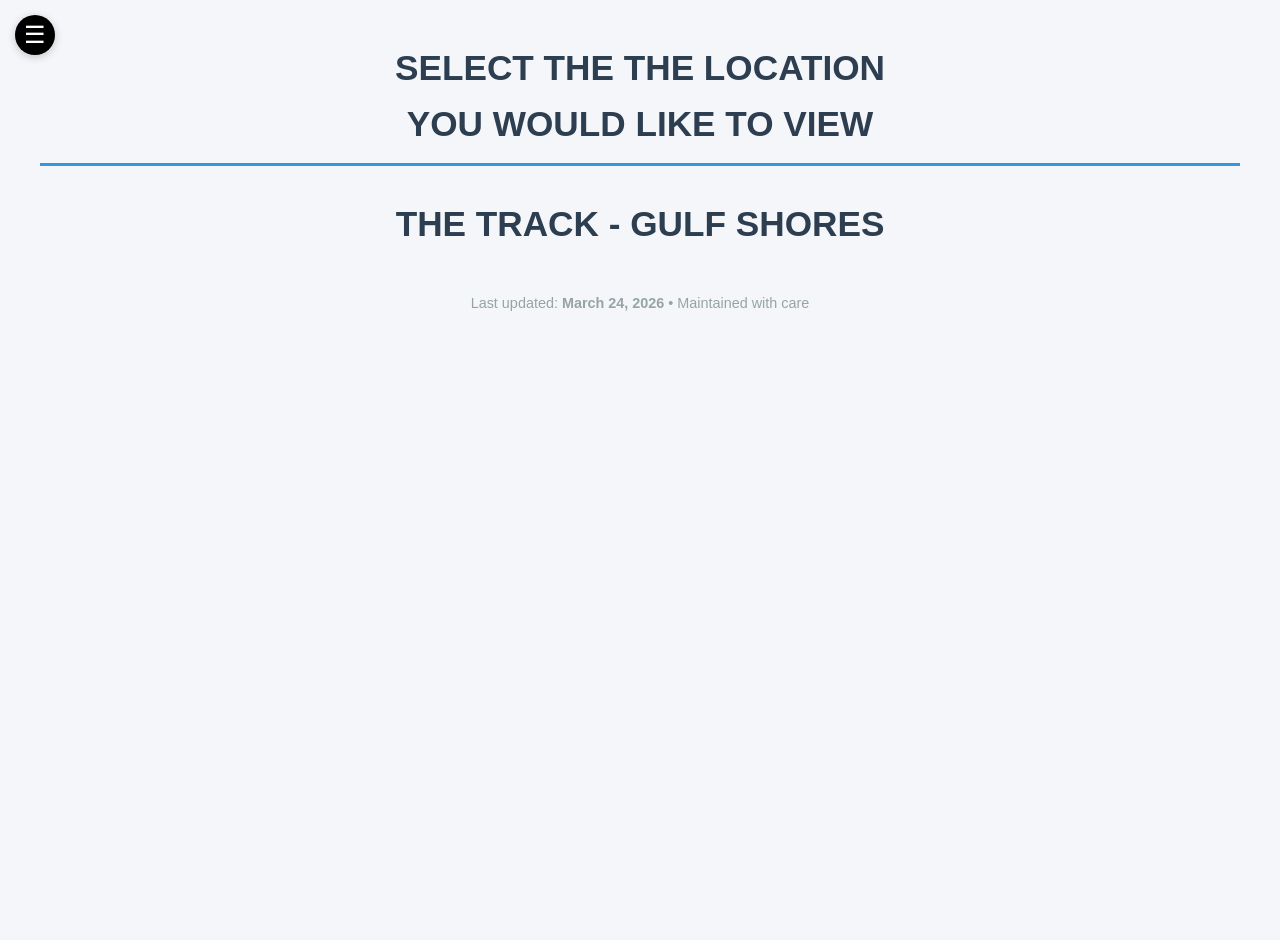
==== index.html @ ee3da4c7 "Add files via upload" ====
<!DOCTYPE html>
<html lang="en">
<head>
    <meta charset="UTF-8">
    <meta name="viewport" content="width=device-width, initial-scale=1.0">
    <!-- <link rel="icon" href="logo_default.png" type="image/png"> -->
    <title>The Track Family Fun Parks</title>
    <meta name="description" content="Park Information">
    <link rel="stylesheet" href="style.css">
    
</head>
<body>

      <button class="menu-btn" id="menuBtn">☰</button>

   
  <nav class="sidebar" id="sidebar">

    <div id="sidebar-container"></div>

  </nav>

  
  <!-- Overlay (for mobile) -->
  <div class="overlay" id="overlay"></div>
  <div class="main-content" id="mainContent">

    <!--Main Content-->
    <div>
        <h1>SELECT THE THE LOCATION<br>YOU WOULD LIKE TO VIEW</h1>
        
        <a href="gstrack.html">
        <div>
            <h2>THE TRACK - GULF SHORES</h2>
            
        </div>
        </a>
   
        
        <div class="footer" id="footer-container">
            
        </div>
    </div>
   </div>
 <script src="script.js"></script>
</body>
</html>
---- style.css ----
/* GLOBAL RESET & LAYOUT */
* {
    margin: 0;
    padding: 0;
    box-sizing: border-box;
}

body {
    font-family: 'Segoe UI', Tahoma, Geneva, Verdana, sans-serif;
    line-height: 1.6;
    margin: 0;
    padding: 20px;
    background-color: #f4f6f9;
    color: #333;
    overflow-x: hidden;
    transition: margin-left 0.3s ease;
}

.container {
    max-width: 1000px;
    margin: 0 auto;
    background: #fff;
    padding: 30px;
    border-radius: 12px;
    box-shadow: 0 4px 15px rgba(0, 0, 0, 0.1);
    transition: margin-left 0.3s ease;
}

/* TYPOGRAPHY & HEADINGS */
h1 {
    text-align: center;
    color: #2c3e50;
    margin-bottom: 30px;
    font-size: 2.2em;
    border-bottom: 3px solid #3498db;
    padding-bottom: 10px;
}

h2 {
    text-align: center;
    color: #2c3e50;
    font-size: 2.2em;
}

p {
    text-align: center;
}

/* ==================== RESPONSIVE IMAGES ==================== */

/* Base image styles - makes ALL images responsive */
img {
    max-width: 100%;
    height: auto;
    display: block;
    margin: 15px auto;
    border-radius: 8px;
    box-shadow: 0 4px 12px rgba(0, 0, 0, 0.1);
}

img:hover {
    cursor: pointer;
}

/* Optional: Style for when the element is in fullscreen mode */
/* The ::backdrop pseudo-element can also be styled for the background */
img:-webkit-full-screen {
    /* For Safari */
    width: 100%;
    height: 100%;
    object-fit: contain; /* Ensures the image fits without stretching */
}
img:fullscreen {
    width: 100%;
    height: 100%;
    object-fit: contain; /* Ensures the image fits without stretching */
}

/* Specific styling for your version/logo images */
.version-image,
.info img {
    width: 120px;
    height: 120px;
    max-width: 100%;           /* Ensures it never overflows */
    object-fit: contain;       /* Keeps proper proportions */
}

/* Larger screens */
@media (min-width: 1200px) {
    .version-image,
    .info img {
        width: 140px;
        height: 140px;
    }
}

/* Tablets */
@media (max-width: 768px) {
    .version-image,
    .info img {
        width: 100px;
        height: 100px;
    }
}

/* Small phones */
@media (max-width: 480px) {
    .version-image,
    .info img {
        width: 85px;
        height: 85px;
    }
}

/* Optional: If you have large/full-width images */
.full-image {
    width: 100%;
    height: auto;
    margin: 20px 0;
    border-radius: 12px;
}

.info {
    width: fit-content;
    height: 450px;
}

.live {
    text-align: center;
    background-color: #27ae60;
    border-radius: 25px;
    color: white;
    margin: 0% 30% 2% 30%;
    text-transform: uppercase;
    padding: 8px 0;
}

.tbd {
    text-align: center;
    background-color: #ac08f8;
    border-radius: 25px;
    color: white;
    margin: 0% 25% 2% 25%;
    text-transform: uppercase;
    padding: 8px 0;
}

.dev {
    text-align: center;
    background-color: #f39c12;
    border-radius: 25px;
    color: white;
    margin: 0% 25% 2% 25%;
    text-transform: uppercase;
    padding: 8px 0;
}

.future {
    text-align: center;
    background-color: #000000;
    border-radius: 25px;
    color: white;
    margin: 0% 25% 2% 25%;
    text-transform: uppercase;
    padding: 8px 0;
}

.og {
    text-align: center;
    background-color: #0101ce;
    border-radius: 25px;
    color: white;
    margin: 0% 30% 2% 30%;
    text-transform: uppercase;
    padding: 8px 0;
}

.version h2 {
    margin: 0 0 12px 0;
    color: #2980b9;
    font-size: 1.35em;
    display: flex;
    justify-content: space-between;
    align-items: center;
    flex-wrap: wrap;
    gap: 10px;
}

.version h2 .label {
    font-size: 0.75em;
    padding: 4px 10px;
    border-radius: 20px;
    color: white;
    font-weight: bold;
    margin-top: 5px;
}

.date {
    font-size: 0.9em;
    color: #7f8c8d;
    font-style: italic;
    font-weight: normal;
}

ul {
    padding-left: 22px;
    margin: 10px 0 0 0;
}

li {
    margin-bottom: 7px;
    position: relative;
}

li:before {
    content: "";
    color: #3498db;
    font-weight: bold;
    position: absolute;
    left: -16px;
}

ul strong {
    color: blue;
}

.footer {
    text-align: center;
    margin-top: 40px;
    color: #95a5a6;
    font-size: 0.9em;
}

/* VERSION CARDS */
.version {
    background-color: #ffffff;
    border-left: 6px solid #22cffa;
    margin-bottom: 25px;
    padding: 18px;
    border-radius: 0 8px 8px 0;
    box-shadow: 0 2px 8px rgba(0, 0, 0, 0.08);
    transition: all 0.3s ease;
}

.version:hover {
    box-shadow: 0 4px 12px rgba(0, 0, 0, 0.15);
    transform: translate(5px, -5px);
}

/* Version Status Border Colors */
#future.version { border-left-color: #000000; }
#tbd.version { border-left-color: #ac08f8; }
#dev.version { border-left-color: #f39c12; }
#live.version { border-left-color: #27ae60; }
#og.version { border-left-color: #0101ce; }

/* Version and Priority */
#prior1.version {
    background-color: #8beff7;
}
#prior2.version {
    background-color: #beff81;
}
#prior3.version {
    background-color: #e4a1f8;
}

.prior {
    font-size: 1em;
    color: #3e4444;
    font-style: italic;
    font-weight: normal;
    margin-left: 15px;
}

/* Label Backgrounds */
.future-label { background-color: #000000; }
.tbd-label { background-color: #ac08f8; }
.dev-label { background-color: #f39c12; }
.live-label { background-color: #27ae60; }
.original-label { background-color: #0101ce; }

/* SIDEBAR NAVIGATION */
.sidebar {
    position: fixed;
    top: 0;
    left: -250px;
    width: 250px;
    height: 100%;
    background-color: #000000;
    color: white;
    transition: left 0.3s ease;
    z-index: 1000;
    padding-top: 30px;
    opacity: 0.95;
    overflow-y: auto; 
    overflow-x: hidden;
    display: flex;     
    flex-direction: column; 
}

.sidebar.open {
    left: 0;
}

.sidebar ul {
    list-style: none;
    padding: 0;
    margin: 0;
    flex: 1;
    overflow-y: auto;
    overflow-x: hidden;
}

.sidebar ul li {
    padding: 15px 20px;
    border-bottom: 1px solid rgba(255, 255, 255, 0.1);
}

.sidebar ul li a {
    color: white;
    text-decoration: none;
    font-size: 16px;
    display: block;
    transition: color 0.2s ease;
}

.sidebar ul li:hover {
    background-color: #4192e2;
}

.sidebar ul li:hover a {
    color: black;
    text-transform: uppercase;
    cursor: pointer;
}

.navvoid:hover {
  background-color: black !important; 
}

#sidebar a.active { 
  background: black; 
  color: #fff; 
}
#toggle-sidebar { 
  display: none; 
}

/* Custom Scrollbar for Sidebar (WebKit) */
.sidebar ul::-webkit-scrollbar {
    width: 8px;
}
.sidebar ul::-webkit-scrollbar-track {
    background: transparent;
}
.sidebar ul::-webkit-scrollbar-thumb {
    background: rgba(255, 255, 255, 0.3);
    border-radius: 4px;
}
.sidebar ul::-webkit-scrollbar-thumb:hover {
    background: rgba(255, 255, 255, 0.5);
}

/* Hamburger Button */
.menu-btn {
    position: fixed;
    top: 15px;
    left: 15px;
    font-size: 24px;
    background: #000000;
    color: white;
    border: none;
    width: 40px;
    height: 40px;
    border-radius: 50%;
    cursor: pointer;
    z-index: 1100;
    display: flex;
    align-items: center;
    justify-content: center;
    transition: left 0.3s ease, transform 0.2s ease;
    box-shadow: 0 2px 8px rgba(0, 0, 0, 0.2);
}

.menu-btn:hover {
    transform: scale(1.1);
}

/* Main Content Shift */
.main-content {
    margin-left: 0;
    padding: 20px;
    transition: margin-left 0.5s ease-out;
    min-height: 100vh;
}

.content-shift {
    margin-left: 250px;
}

/* Overlay (Mobile) */
.overlay {
    position: fixed;
    top: 0;
    left: 0;
    width: 100%;
    height: 100%;
    background: rgba(0, 0, 0, 0.5);
    z-index: 900;
    opacity: 0;
    visibility: hidden;
    transition: opacity 0.3s ease, visibility 0.3s ease;
}

.overlay.active {
    opacity: 1;
    visibility: visible;
}

/* RESPONSIVE DESIGN */
@media (max-width: 768px) {
    .container {
        padding: 20px;
    }
    h1 {
        font-size: 1.8em;
    }
    .version h2 {
        font-size: 1.2em;
        flex-direction: column;
        align-items: flex-start;
    }
    .version h2 .label {
        margin-top: 8px;
    }
    .info {
        height: auto;
    }

    /* Sidebar Mobile */
    .sidebar {
        width: 200px;
        left: -200px;
    }
    .sidebar.open {
        left: 0;
    }
    .content-shift {
        margin-left: 200px;
    }
    .menu-btn {
        left: 10px;
        top: 10px;
    }
}

@media (max-width: 480px) {
    body {
        padding: 12px;
    }
    .container {
        padding: 16px;
    }
    h1 {
        font-size: 1.6em;
    }
    .version {
        padding: 14px;
    }
    .version h2 {
        font-size: 1.1em;
    }
}

.navheader {
    height: 125px;
    margin: 0px 50px;
}

a {
    text-decoration: none;
    color: inherit;
    cursor: pointer;
}

.website {
    color: #0098fd;
}



/* Accordion for Milestones */
.collapsible {
    cursor: pointer;
    padding: 18px;
    width: 100%;
    text-align: center;
    border: #ccc;
    background-color: #f1f1f1;
    font-size: x-large;
    font-weight: bold;
    margin-bottom: 20px;
    border-style: solid;
}

.active1, .collapsible:hover {
    background-color: #22cffa;
    border: #0098fd;
    border-style: solid;
}

.content {
    padding: 0 20px;
    max-height: 0;
    overflow: hidden;
    transition: max-height 0.5s ease-out;
    background-color: #f9f9f9;
}
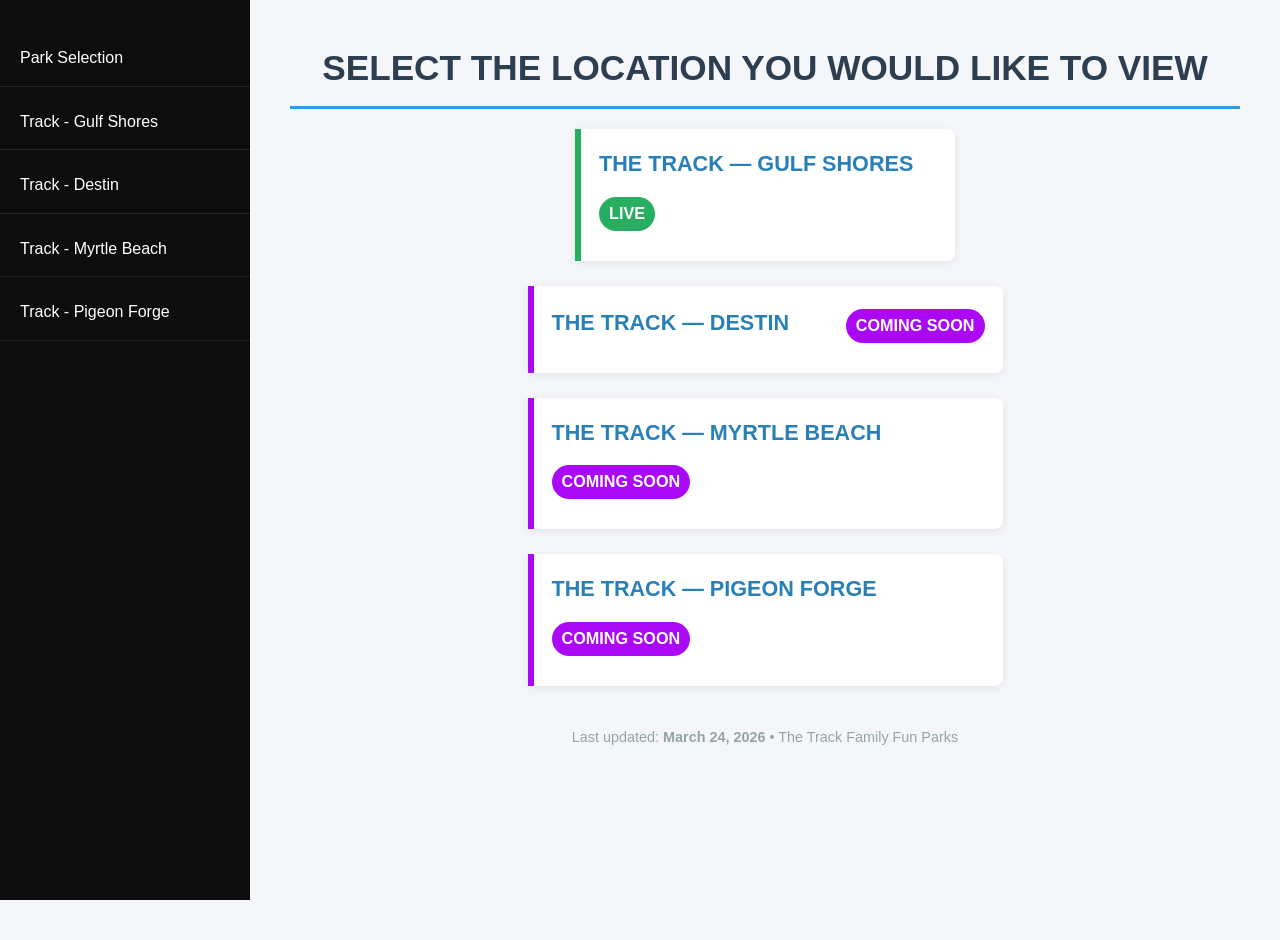
==== commit 34c03625: "Add files via upload" ====
--- a/index.html
+++ b/index.html
@@ -1,47 +1,54 @@
-<!DOCTYPE html>
-<html lang="en">
-<head>
-    <meta charset="UTF-8">
-    <meta name="viewport" content="width=device-width, initial-scale=1.0">
-    <!-- <link rel="icon" href="logo_default.png" type="image/png"> -->
-    <title>The Track Family Fun Parks</title>
-    <meta name="description" content="Park Information">
-    <link rel="stylesheet" href="style.css">
-    
-</head>
-<body>
-
-      <button class="menu-btn" id="menuBtn">☰</button>
-
-   
-  <nav class="sidebar" id="sidebar">
-
-    <div id="sidebar-container"></div>
-
-  </nav>
-
-  
-  <!-- Overlay (for mobile) -->
-  <div class="overlay" id="overlay"></div>
-  <div class="main-content" id="mainContent">
-
-    <!--Main Content-->
-    <div>
-        <h1>SELECT THE THE LOCATION<br>YOU WOULD LIKE TO VIEW</h1>
-        
-        <a href="gstrack.html">
-        <div>
-            <h2>THE TRACK - GULF SHORES</h2>
-            
-        </div>
-        </a>
-   
-        
-        <div class="footer" id="footer-container">
-            
-        </div>
-    </div>
-   </div>
- <script src="script.js"></script>
-</body>
-</html>+<!DOCTYPE html>
+<html lang="en">
+<head>
+    <meta charset="UTF-8">
+    <meta name="viewport" content="width=device-width, initial-scale=1.0">
+    <link rel="icon" href="images/gs-logo.jpeg" type="image/jpeg">
+    <title>Select a Location | The Track Family Fun Parks</title>
+    <meta name="description" content="Park information for The Track Family Fun Parks locations">
+    <link rel="stylesheet" href="style.css">
+</head>
+<body>
+    <button class="menu-btn" id="menuBtn" aria-label="Open navigation menu" aria-expanded="false" aria-controls="sidebar">&#9776;</button>
+
+    <nav class="sidebar" id="sidebar">
+        <div id="sidebar-container"></div>
+    </nav>
+
+    <!-- Overlay (mobile) -->
+    <div class="overlay" id="overlay"></div>
+
+    <div class="main-content" id="mainContent">
+
+        <h1>SELECT THE LOCATION YOU WOULD LIKE TO VIEW</h1>
+
+        <a href="gstrack.html">
+            <div class="version live">
+                <h2>THE TRACK &mdash; GULF SHORES <span class="label live-label">LIVE</span></h2>
+            </div>
+        </a>
+
+        <a href="dtrack.html">
+            <div class="version tbd">
+                <h2>THE TRACK &mdash; DESTIN <span class="label tbd-label">COMING SOON</span></h2>
+            </div>
+        </a>
+
+        <a href="mbtrack.html">
+            <div class="version tbd">
+                <h2>THE TRACK &mdash; MYRTLE BEACH <span class="label tbd-label">COMING SOON</span></h2>
+            </div>
+        </a>
+
+        <a href="pftrack.html">
+            <div class="version tbd">
+                <h2>THE TRACK &mdash; PIGEON FORGE <span class="label tbd-label">COMING SOON</span></h2>
+            </div>
+        </a>
+
+        <div class="footer" id="footer-container"></div>
+    </div>
+
+    <script src="script.js"></script>
+</body>
+</html>
--- a/style.css
+++ b/style.css
@@ -1,519 +1,696 @@
-/* GLOBAL RESET & LAYOUT */
-* {
-    margin: 0;
-    padding: 0;
-    box-sizing: border-box;
-}
-
-body {
-    font-family: 'Segoe UI', Tahoma, Geneva, Verdana, sans-serif;
-    line-height: 1.6;
-    margin: 0;
-    padding: 20px;
-    background-color: #f4f6f9;
-    color: #333;
-    overflow-x: hidden;
-    transition: margin-left 0.3s ease;
-}
-
-.container {
-    max-width: 1000px;
-    margin: 0 auto;
-    background: #fff;
-    padding: 30px;
-    border-radius: 12px;
-    box-shadow: 0 4px 15px rgba(0, 0, 0, 0.1);
-    transition: margin-left 0.3s ease;
-}
-
-/* TYPOGRAPHY & HEADINGS */
-h1 {
-    text-align: center;
-    color: #2c3e50;
-    margin-bottom: 30px;
-    font-size: 2.2em;
-    border-bottom: 3px solid #3498db;
-    padding-bottom: 10px;
-}
-
-h2 {
-    text-align: center;
-    color: #2c3e50;
-    font-size: 2.2em;
-}
-
-p {
-    text-align: center;
-}
-
-/* ==================== RESPONSIVE IMAGES ==================== */
-
-/* Base image styles - makes ALL images responsive */
-img {
-    max-width: 100%;
-    height: auto;
-    display: block;
-    margin: 15px auto;
-    border-radius: 8px;
-    box-shadow: 0 4px 12px rgba(0, 0, 0, 0.1);
-}
-
-img:hover {
-    cursor: pointer;
-}
-
-/* Optional: Style for when the element is in fullscreen mode */
-/* The ::backdrop pseudo-element can also be styled for the background */
-img:-webkit-full-screen {
-    /* For Safari */
-    width: 100%;
-    height: 100%;
-    object-fit: contain; /* Ensures the image fits without stretching */
-}
-img:fullscreen {
-    width: 100%;
-    height: 100%;
-    object-fit: contain; /* Ensures the image fits without stretching */
-}
-
-/* Specific styling for your version/logo images */
-.version-image,
-.info img {
-    width: 120px;
-    height: 120px;
-    max-width: 100%;           /* Ensures it never overflows */
-    object-fit: contain;       /* Keeps proper proportions */
-}
-
-/* Larger screens */
-@media (min-width: 1200px) {
-    .version-image,
-    .info img {
-        width: 140px;
-        height: 140px;
-    }
-}
-
-/* Tablets */
-@media (max-width: 768px) {
-    .version-image,
-    .info img {
-        width: 100px;
-        height: 100px;
-    }
-}
-
-/* Small phones */
-@media (max-width: 480px) {
-    .version-image,
-    .info img {
-        width: 85px;
-        height: 85px;
-    }
-}
-
-/* Optional: If you have large/full-width images */
-.full-image {
-    width: 100%;
-    height: auto;
-    margin: 20px 0;
-    border-radius: 12px;
-}
-
-.info {
-    width: fit-content;
-    height: 450px;
-}
-
-.live {
-    text-align: center;
-    background-color: #27ae60;
-    border-radius: 25px;
-    color: white;
-    margin: 0% 30% 2% 30%;
-    text-transform: uppercase;
-    padding: 8px 0;
-}
-
-.tbd {
-    text-align: center;
-    background-color: #ac08f8;
-    border-radius: 25px;
-    color: white;
-    margin: 0% 25% 2% 25%;
-    text-transform: uppercase;
-    padding: 8px 0;
-}
-
-.dev {
-    text-align: center;
-    background-color: #f39c12;
-    border-radius: 25px;
-    color: white;
-    margin: 0% 25% 2% 25%;
-    text-transform: uppercase;
-    padding: 8px 0;
-}
-
-.future {
-    text-align: center;
-    background-color: #000000;
-    border-radius: 25px;
-    color: white;
-    margin: 0% 25% 2% 25%;
-    text-transform: uppercase;
-    padding: 8px 0;
-}
-
-.og {
-    text-align: center;
-    background-color: #0101ce;
-    border-radius: 25px;
-    color: white;
-    margin: 0% 30% 2% 30%;
-    text-transform: uppercase;
-    padding: 8px 0;
-}
-
-.version h2 {
-    margin: 0 0 12px 0;
-    color: #2980b9;
-    font-size: 1.35em;
-    display: flex;
-    justify-content: space-between;
-    align-items: center;
-    flex-wrap: wrap;
-    gap: 10px;
-}
-
-.version h2 .label {
-    font-size: 0.75em;
-    padding: 4px 10px;
-    border-radius: 20px;
-    color: white;
-    font-weight: bold;
-    margin-top: 5px;
-}
-
-.date {
-    font-size: 0.9em;
-    color: #7f8c8d;
-    font-style: italic;
-    font-weight: normal;
-}
-
-ul {
-    padding-left: 22px;
-    margin: 10px 0 0 0;
-}
-
-li {
-    margin-bottom: 7px;
-    position: relative;
-}
-
-li:before {
-    content: "";
-    color: #3498db;
-    font-weight: bold;
-    position: absolute;
-    left: -16px;
-}
-
-ul strong {
-    color: blue;
-}
-
-.footer {
-    text-align: center;
-    margin-top: 40px;
-    color: #95a5a6;
-    font-size: 0.9em;
-}
-
-/* VERSION CARDS */
-.version {
-    background-color: #ffffff;
-    border-left: 6px solid #22cffa;
-    margin-bottom: 25px;
-    padding: 18px;
-    border-radius: 0 8px 8px 0;
-    box-shadow: 0 2px 8px rgba(0, 0, 0, 0.08);
-    transition: all 0.3s ease;
-}
-
-.version:hover {
-    box-shadow: 0 4px 12px rgba(0, 0, 0, 0.15);
-    transform: translate(5px, -5px);
-}
-
-/* Version Status Border Colors */
-#future.version { border-left-color: #000000; }
-#tbd.version { border-left-color: #ac08f8; }
-#dev.version { border-left-color: #f39c12; }
-#live.version { border-left-color: #27ae60; }
-#og.version { border-left-color: #0101ce; }
-
-/* Version and Priority */
-#prior1.version {
-    background-color: #8beff7;
-}
-#prior2.version {
-    background-color: #beff81;
-}
-#prior3.version {
-    background-color: #e4a1f8;
-}
-
-.prior {
-    font-size: 1em;
-    color: #3e4444;
-    font-style: italic;
-    font-weight: normal;
-    margin-left: 15px;
-}
-
-/* Label Backgrounds */
-.future-label { background-color: #000000; }
-.tbd-label { background-color: #ac08f8; }
-.dev-label { background-color: #f39c12; }
-.live-label { background-color: #27ae60; }
-.original-label { background-color: #0101ce; }
-
-/* SIDEBAR NAVIGATION */
-.sidebar {
-    position: fixed;
-    top: 0;
-    left: -250px;
-    width: 250px;
-    height: 100%;
-    background-color: #000000;
-    color: white;
-    transition: left 0.3s ease;
-    z-index: 1000;
-    padding-top: 30px;
-    opacity: 0.95;
-    overflow-y: auto; 
-    overflow-x: hidden;
-    display: flex;     
-    flex-direction: column; 
-}
-
-.sidebar.open {
-    left: 0;
-}
-
-.sidebar ul {
-    list-style: none;
-    padding: 0;
-    margin: 0;
-    flex: 1;
-    overflow-y: auto;
-    overflow-x: hidden;
-}
-
-.sidebar ul li {
-    padding: 15px 20px;
-    border-bottom: 1px solid rgba(255, 255, 255, 0.1);
-}
-
-.sidebar ul li a {
-    color: white;
-    text-decoration: none;
-    font-size: 16px;
-    display: block;
-    transition: color 0.2s ease;
-}
-
-.sidebar ul li:hover {
-    background-color: #4192e2;
-}
-
-.sidebar ul li:hover a {
-    color: black;
-    text-transform: uppercase;
-    cursor: pointer;
-}
-
-.navvoid:hover {
-  background-color: black !important; 
-}
-
-#sidebar a.active { 
-  background: black; 
-  color: #fff; 
-}
-#toggle-sidebar { 
-  display: none; 
-}
-
-/* Custom Scrollbar for Sidebar (WebKit) */
-.sidebar ul::-webkit-scrollbar {
-    width: 8px;
-}
-.sidebar ul::-webkit-scrollbar-track {
-    background: transparent;
-}
-.sidebar ul::-webkit-scrollbar-thumb {
-    background: rgba(255, 255, 255, 0.3);
-    border-radius: 4px;
-}
-.sidebar ul::-webkit-scrollbar-thumb:hover {
-    background: rgba(255, 255, 255, 0.5);
-}
-
-/* Hamburger Button */
-.menu-btn {
-    position: fixed;
-    top: 15px;
-    left: 15px;
-    font-size: 24px;
-    background: #000000;
-    color: white;
-    border: none;
-    width: 40px;
-    height: 40px;
-    border-radius: 50%;
-    cursor: pointer;
-    z-index: 1100;
-    display: flex;
-    align-items: center;
-    justify-content: center;
-    transition: left 0.3s ease, transform 0.2s ease;
-    box-shadow: 0 2px 8px rgba(0, 0, 0, 0.2);
-}
-
-.menu-btn:hover {
-    transform: scale(1.1);
-}
-
-/* Main Content Shift */
-.main-content {
-    margin-left: 0;
-    padding: 20px;
-    transition: margin-left 0.5s ease-out;
-    min-height: 100vh;
-}
-
-.content-shift {
-    margin-left: 250px;
-}
-
-/* Overlay (Mobile) */
-.overlay {
-    position: fixed;
-    top: 0;
-    left: 0;
-    width: 100%;
-    height: 100%;
-    background: rgba(0, 0, 0, 0.5);
-    z-index: 900;
-    opacity: 0;
-    visibility: hidden;
-    transition: opacity 0.3s ease, visibility 0.3s ease;
-}
-
-.overlay.active {
-    opacity: 1;
-    visibility: visible;
-}
-
-/* RESPONSIVE DESIGN */
-@media (max-width: 768px) {
-    .container {
-        padding: 20px;
-    }
-    h1 {
-        font-size: 1.8em;
-    }
-    .version h2 {
-        font-size: 1.2em;
-        flex-direction: column;
-        align-items: flex-start;
-    }
-    .version h2 .label {
-        margin-top: 8px;
-    }
-    .info {
-        height: auto;
-    }
-
-    /* Sidebar Mobile */
-    .sidebar {
-        width: 200px;
-        left: -200px;
-    }
-    .sidebar.open {
-        left: 0;
-    }
-    .content-shift {
-        margin-left: 200px;
-    }
-    .menu-btn {
-        left: 10px;
-        top: 10px;
-    }
-}
-
-@media (max-width: 480px) {
-    body {
-        padding: 12px;
-    }
-    .container {
-        padding: 16px;
-    }
-    h1 {
-        font-size: 1.6em;
-    }
-    .version {
-        padding: 14px;
-    }
-    .version h2 {
-        font-size: 1.1em;
-    }
-}
-
-.navheader {
-    height: 125px;
-    margin: 0px 50px;
-}
-
-a {
-    text-decoration: none;
-    color: inherit;
-    cursor: pointer;
-}
-
-.website {
-    color: #0098fd;
-}
-
-
-
-/* Accordion for Milestones */
-.collapsible {
-    cursor: pointer;
-    padding: 18px;
-    width: 100%;
-    text-align: center;
-    border: #ccc;
-    background-color: #f1f1f1;
-    font-size: x-large;
-    font-weight: bold;
-    margin-bottom: 20px;
-    border-style: solid;
-}
-
-.active1, .collapsible:hover {
-    background-color: #22cffa;
-    border: #0098fd;
-    border-style: solid;
-}
-
-.content {
-    padding: 0 20px;
-    max-height: 0;
-    overflow: hidden;
-    transition: max-height 0.5s ease-out;
-    background-color: #f9f9f9;
-}+/* GLOBAL RESET & LAYOUT */
+* {
+    margin: 0;
+    padding: 0;
+    box-sizing: border-box;
+}
+
+body {
+    font-family: 'Segoe UI', Tahoma, Geneva, Verdana, sans-serif;
+    line-height: 1.6;
+    margin: 0;
+    padding: 20px;
+    background-color: #f4f6f9;
+    color: #333;
+    overflow-x: hidden;
+}
+
+.container {
+    max-width: 1000px;
+    margin: 0 auto;
+    background: #fff;
+    padding: 30px;
+    border-radius: 12px;
+    box-shadow: 0 4px 15px rgba(0, 0, 0, 0.1);
+}
+
+/* TYPOGRAPHY & HEADINGS */
+h1 {
+    text-align: center;
+    color: #2c3e50;
+    margin-bottom: 20px;
+    font-size: 2.2em;
+    border-bottom: 3px solid #3498db;
+    padding-bottom: 10px;
+}
+
+h2 {
+    text-align: center;
+    color: #2c3e50;
+    font-size: 2.2em;
+}
+
+p {
+    text-align: center;
+}
+
+address {
+    text-align: center;
+    font-style: normal;
+    color: #555;
+    margin-bottom: 8px;
+    font-size: 1em;
+    line-height: 1.8;
+}
+
+/* LINKS */
+a {
+    text-decoration: none;
+    color: inherit;
+    cursor: pointer;
+}
+
+.website {
+    display: block;
+    text-align: center;
+    color: #0098fd;
+    margin-bottom: 20px;
+    font-size: 1em;
+}
+
+/* IMAGES */
+img {
+    max-width: 100%;
+    height: auto;
+    display: block;
+    margin: 15px auto;
+    border-radius: 8px;
+    box-shadow: 0 4px 12px rgba(0, 0, 0, 0.1);
+}
+
+img:hover {
+    cursor: pointer;
+}
+
+img:-webkit-full-screen {
+    width: 100%;
+    height: 100%;
+    object-fit: contain;
+}
+img:fullscreen {
+    width: 100%;
+    height: 100%;
+    object-fit: contain;
+}
+
+.version-image,
+.info img {
+    width: 120px;
+    height: 120px;
+    max-width: 100%;
+    object-fit: contain;
+}
+
+.full-image {
+    width: 100%;
+    height: auto;
+    margin: 20px 0;
+    border-radius: 12px;
+}
+
+.info {
+    width: fit-content;
+    height: 450px;
+}
+
+/* STATUS BADGE LABELS */
+.live {
+    text-align: center;
+    background-color: #27ae60;
+    border-radius: 25px;
+    color: white;
+    margin: 0% 30% 2% 30%;
+    text-transform: uppercase;
+    padding: 8px 0;
+}
+
+.tbd {
+    text-align: center;
+    background-color: #ac08f8;
+    border-radius: 25px;
+    color: white;
+    margin: 0% 25% 2% 25%;
+    text-transform: uppercase;
+    padding: 8px 0;
+}
+
+.dev {
+    text-align: center;
+    background-color: #f39c12;
+    border-radius: 25px;
+    color: white;
+    margin: 0% 25% 2% 25%;
+    text-transform: uppercase;
+    padding: 8px 0;
+}
+
+.future {
+    text-align: center;
+    background-color: #000000;
+    border-radius: 25px;
+    color: white;
+    margin: 0% 25% 2% 25%;
+    text-transform: uppercase;
+    padding: 8px 0;
+}
+
+.og {
+    text-align: center;
+    background-color: #0101ce;
+    border-radius: 25px;
+    color: white;
+    margin: 0% 30% 2% 30%;
+    text-transform: uppercase;
+    padding: 8px 0;
+}
+
+/* VERSION CARDS */
+.version {
+    background-color: #ffffff;
+    border-left: 6px solid #22cffa;
+    margin-bottom: 25px;
+    padding: 18px;
+    border-radius: 0 8px 8px 0;
+    box-shadow: 0 2px 8px rgba(0, 0, 0, 0.08);
+    transition: all 0.3s ease;
+}
+
+.version:hover {
+    box-shadow: 0 4px 12px rgba(0, 0, 0, 0.15);
+    transform: translate(5px, -5px);
+}
+
+/* Version status border colors — class-based so multiple cards can share a status */
+.version.future { border-left-color: #000000; }
+.version.tbd    { border-left-color: #ac08f8; }
+.version.dev    { border-left-color: #f39c12; }
+.version.live   { border-left-color: #27ae60; }
+.version.og     { border-left-color: #0101ce; }
+
+.version.prior1 { background-color: #8beff7; }
+.version.prior2 { background-color: #beff81; }
+.version.prior3 { background-color: #e4a1f8; }
+
+.version h2 {
+    margin: 0 0 12px 0;
+    color: #2980b9;
+    font-size: 1.35em;
+    display: flex;
+    justify-content: space-between;
+    align-items: center;
+    flex-wrap: wrap;
+    gap: 10px;
+}
+
+.version h2 .label {
+    font-size: 0.75em;
+    padding: 4px 10px;
+    border-radius: 20px;
+    color: white;
+    font-weight: bold;
+    margin-top: 5px;
+}
+
+/* Label background colors for inline h2 badges */
+.future-label   { background-color: #000000; }
+.tbd-label      { background-color: #ac08f8; }
+.dev-label      { background-color: #f39c12; }
+.live-label     { background-color: #27ae60; }
+.original-label { background-color: #0101ce; }
+
+.date {
+    font-size: 0.9em;
+    color: #7f8c8d;
+    font-style: italic;
+    font-weight: normal;
+}
+
+.prior {
+    font-size: 1em;
+    color: #3e4444;
+    font-style: italic;
+    font-weight: normal;
+    margin-left: 15px;
+}
+
+/* LISTS */
+ul {
+    padding-left: 22px;
+    margin: 10px 0 0 0;
+}
+
+li {
+    margin-bottom: 7px;
+    position: relative;
+}
+
+li:before {
+    content: "";
+    color: #3498db;
+    font-weight: bold;
+    position: absolute;
+    left: -16px;
+}
+
+ul strong {
+    color: blue;
+}
+
+/* FOOTER */
+.footer {
+    text-align: center;
+    margin-top: 40px;
+    color: #95a5a6;
+    font-size: 0.9em;
+}
+
+/* COMING SOON PAGE */
+.coming-soon {
+    text-align: center;
+    padding: 60px 20px;
+}
+
+.coming-soon .badge {
+    display: inline-block;
+    background-color: #ac08f8;
+    color: white;
+    border-radius: 25px;
+    padding: 6px 20px;
+    font-size: 0.9em;
+    text-transform: uppercase;
+    letter-spacing: 1px;
+    margin-bottom: 20px;
+}
+
+.coming-soon h1 {
+    border-bottom: none;
+    margin-bottom: 10px;
+}
+
+.coming-soon p {
+    color: #666;
+    margin-bottom: 16px;
+    font-size: 1.05em;
+}
+
+.coming-soon .back-link {
+    display: inline-block;
+    margin-top: 10px;
+    color: #0098fd;
+    font-size: 1em;
+    text-decoration: underline;
+}
+
+.coming-soon .ext-link {
+    display: inline-block;
+    background-color: #2c3e50;
+    color: white;
+    padding: 10px 24px;
+    border-radius: 8px;
+    margin-top: 8px;
+    font-size: 1em;
+    transition: background-color 0.2s ease;
+}
+
+.coming-soon .ext-link:hover {
+    background-color: #3498db;
+}
+
+/* SIDEBAR NAVIGATION */
+.sidebar {
+    position: fixed;
+    top: 0;
+    left: -250px;
+    width: 250px;
+    height: 100%;
+    background-color: #000000;
+    color: white;
+    transition: left 0.3s ease;
+    z-index: 1000;
+    padding-top: 30px;
+    opacity: 0.95;
+    overflow-y: auto;
+    overflow-x: hidden;
+    display: flex;
+    flex-direction: column;
+}
+
+.sidebar.open {
+    left: 0;
+}
+
+.sidebar ul {
+    list-style: none;
+    padding: 0;
+    margin: 0;
+    flex: 1;
+    overflow-y: auto;
+    overflow-x: hidden;
+}
+
+.sidebar ul li {
+    padding: 15px 20px;
+    border-bottom: 1px solid rgba(255, 255, 255, 0.1);
+}
+
+.sidebar ul li a {
+    color: white;
+    text-decoration: none;
+    font-size: 16px;
+    display: block;
+    transition: color 0.2s ease;
+}
+
+.sidebar ul li:hover {
+    background-color: #4192e2;
+}
+
+.sidebar ul li:hover a {
+    color: black;
+    text-transform: uppercase;
+    cursor: pointer;
+}
+
+#sidebar a.active {
+    background: black;
+    color: #fff;
+}
+
+/* Custom scrollbar for sidebar */
+.sidebar ul::-webkit-scrollbar       { width: 8px; }
+.sidebar ul::-webkit-scrollbar-track { background: transparent; }
+.sidebar ul::-webkit-scrollbar-thumb {
+    background: rgba(255, 255, 255, 0.3);
+    border-radius: 4px;
+}
+.sidebar ul::-webkit-scrollbar-thumb:hover {
+    background: rgba(255, 255, 255, 0.5);
+}
+
+/* HAMBURGER BUTTON */
+.menu-btn {
+    position: fixed;
+    top: 15px;
+    left: 15px;
+    font-size: 24px;
+    background: #000000;
+    color: white;
+    border: none;
+    width: 40px;
+    height: 40px;
+    border-radius: 50%;
+    cursor: pointer;
+    z-index: 1100;
+    display: flex;
+    align-items: center;
+    justify-content: center;
+    transition: left 0.3s ease, transform 0.2s ease;
+    box-shadow: 0 2px 8px rgba(0, 0, 0, 0.2);
+}
+
+.menu-btn:hover {
+    transform: scale(1.1);
+}
+
+/* MAIN CONTENT */
+.main-content {
+    margin-left: 0;
+    padding: 20px;
+    transition: margin-left 0.5s ease-out;
+    min-height: 100vh;
+}
+
+.content-shift {
+    margin-left: 250px;
+}
+
+/* OVERLAY (mobile) */
+.overlay {
+    position: fixed;
+    top: 0;
+    left: 0;
+    width: 100%;
+    height: 100%;
+    background: rgba(0, 0, 0, 0.5);
+    z-index: 900;
+    opacity: 0;
+    visibility: hidden;
+    transition: opacity 0.3s ease, visibility 0.3s ease;
+}
+
+.overlay.active {
+    opacity: 1;
+    visibility: visible;
+}
+
+/* ACCORDION */
+.collapsible {
+    cursor: pointer;
+    padding: 18px;
+    width: 100%;
+    text-align: center;
+    border: #ccc;
+    background-color: #f1f1f1;
+    font-size: x-large;
+    font-weight: bold;
+    margin-bottom: 20px;
+    border-style: solid;
+}
+
+.active1, .collapsible:hover {
+    background-color: #22cffa;
+    border: #0098fd;
+    border-style: solid;
+}
+
+.content {
+    padding: 0 20px;
+    max-height: 0;
+    overflow: hidden;
+    transition: max-height 0.5s ease-out;
+    background-color: #f9f9f9;
+}
+
+.navheader {
+    height: 125px;
+    margin: 0px 50px;
+}
+
+/* PRICING — point info banner */
+.point-info {
+    background: #eaf4ff;
+    border-left: 4px solid #3498db;
+    border-radius: 0 8px 8px 0;
+    padding: 14px 18px;
+    margin: 20px 0 30px;
+    font-size: 1em;
+    line-height: 1.8;
+    color: #2c3e50;
+}
+
+.point-info em {
+    color: #c0392b;
+}
+
+/* PRICING — section wrapper */
+.pricing-section {
+    margin-bottom: 36px;
+}
+
+.pricing-section h2 {
+    font-size: 1.4em;
+    text-align: left;
+    border-bottom: 2px solid #3498db;
+    padding-bottom: 6px;
+    margin-bottom: 12px;
+    display: flex;
+    align-items: baseline;
+    flex-wrap: wrap;
+    gap: 8px;
+    color: #2c3e50;
+}
+
+.driver-note {
+    font-size: 0.6em;
+    color: #c0392b;
+    font-weight: normal;
+    font-style: italic;
+}
+
+/* PRICING — tables */
+.pricing-table {
+    width: 100%;
+    border-collapse: collapse;
+    margin-bottom: 6px;
+    font-size: 0.95em;
+}
+
+.pricing-table th {
+    background: #2c3e50;
+    color: white;
+    padding: 10px 12px;
+    text-align: left;
+    font-size: 0.9em;
+}
+
+.pricing-table td {
+    padding: 9px 12px;
+    border-bottom: 1px solid #e8e8e8;
+    vertical-align: top;
+    color: #333;
+    text-align: left;
+}
+
+.pricing-table tr:last-child td {
+    border-bottom: none;
+}
+
+.pricing-table tr:nth-child(even) td {
+    background: #f9f9f9;
+}
+
+.pricing-table td:last-child {
+    font-weight: bold;
+    color: #27ae60;
+    white-space: nowrap;
+}
+
+.pricing-table td.free {
+    color: #3498db;
+}
+
+.table-note {
+    font-size: 0.85em;
+    color: #666;
+    text-align: left;
+    margin-top: 6px;
+    font-style: italic;
+    padding-left: 2px;
+}
+
+/* PRICING — point package cards */
+.package-cards {
+    display: flex;
+    gap: 16px;
+    justify-content: center;
+    flex-wrap: wrap;
+    margin: 14px 0;
+}
+
+.package-card {
+    background: #fff;
+    border: 2px solid #3498db;
+    border-radius: 10px;
+    padding: 20px 16px;
+    text-align: center;
+    flex: 1;
+    min-width: 120px;
+    max-width: 190px;
+    box-shadow: 0 2px 8px rgba(0, 0, 0, 0.08);
+}
+
+.package-card.featured {
+    border-color: #27ae60;
+    background: #f0fff4;
+}
+
+.package-card .pts {
+    font-size: 1.4em;
+    font-weight: bold;
+    color: #2c3e50;
+}
+
+.package-card .price {
+    font-size: 1.25em;
+    color: #27ae60;
+    font-weight: bold;
+    margin: 4px 0;
+}
+
+.package-card .savings {
+    font-size: 0.82em;
+    color: #888;
+}
+
+/* Phone link in address */
+address a {
+    color: #0098fd;
+}
+
+/* ============================
+   DESKTOP — persistent sidebar
+   ============================ */
+@media (min-width: 1024px) {
+    .sidebar {
+        left: 0;
+    }
+    .main-content {
+        margin-left: 250px;
+    }
+    .menu-btn {
+        display: none;
+    }
+    .overlay {
+        display: none;
+    }
+}
+
+/* ============================
+   RESPONSIVE BREAKPOINTS
+   ============================ */
+@media (max-width: 1023px) and (min-width: 769px) {
+    h1 { font-size: 1.9em; }
+}
+
+@media (max-width: 768px) {
+    .container { padding: 20px; }
+    h1 { font-size: 1.8em; }
+
+    .version h2 {
+        font-size: 1.2em;
+        flex-direction: column;
+        align-items: flex-start;
+    }
+    .version h2 .label { margin-top: 8px; }
+    .info { height: auto; }
+
+    .sidebar {
+        width: 200px;
+        left: -200px;
+    }
+    .sidebar.open { left: 0; }
+    .content-shift { margin-left: 200px; }
+
+    .menu-btn {
+        left: 10px;
+        top: 10px;
+    }
+
+    .version-image,
+    .info img {
+        width: 100px;
+        height: 100px;
+    }
+}
+
+@media (max-width: 480px) {
+    body { padding: 12px; }
+    .container { padding: 16px; }
+    h1 { font-size: 1.6em; }
+    .version { padding: 14px; }
+    .version h2 { font-size: 1.1em; }
+
+    .version-image,
+    .info img {
+        width: 85px;
+        height: 85px;
+    }
+}
+
+@media (min-width: 1200px) {
+    .version-image,
+    .info img {
+        width: 140px;
+        height: 140px;
+    }
+}
